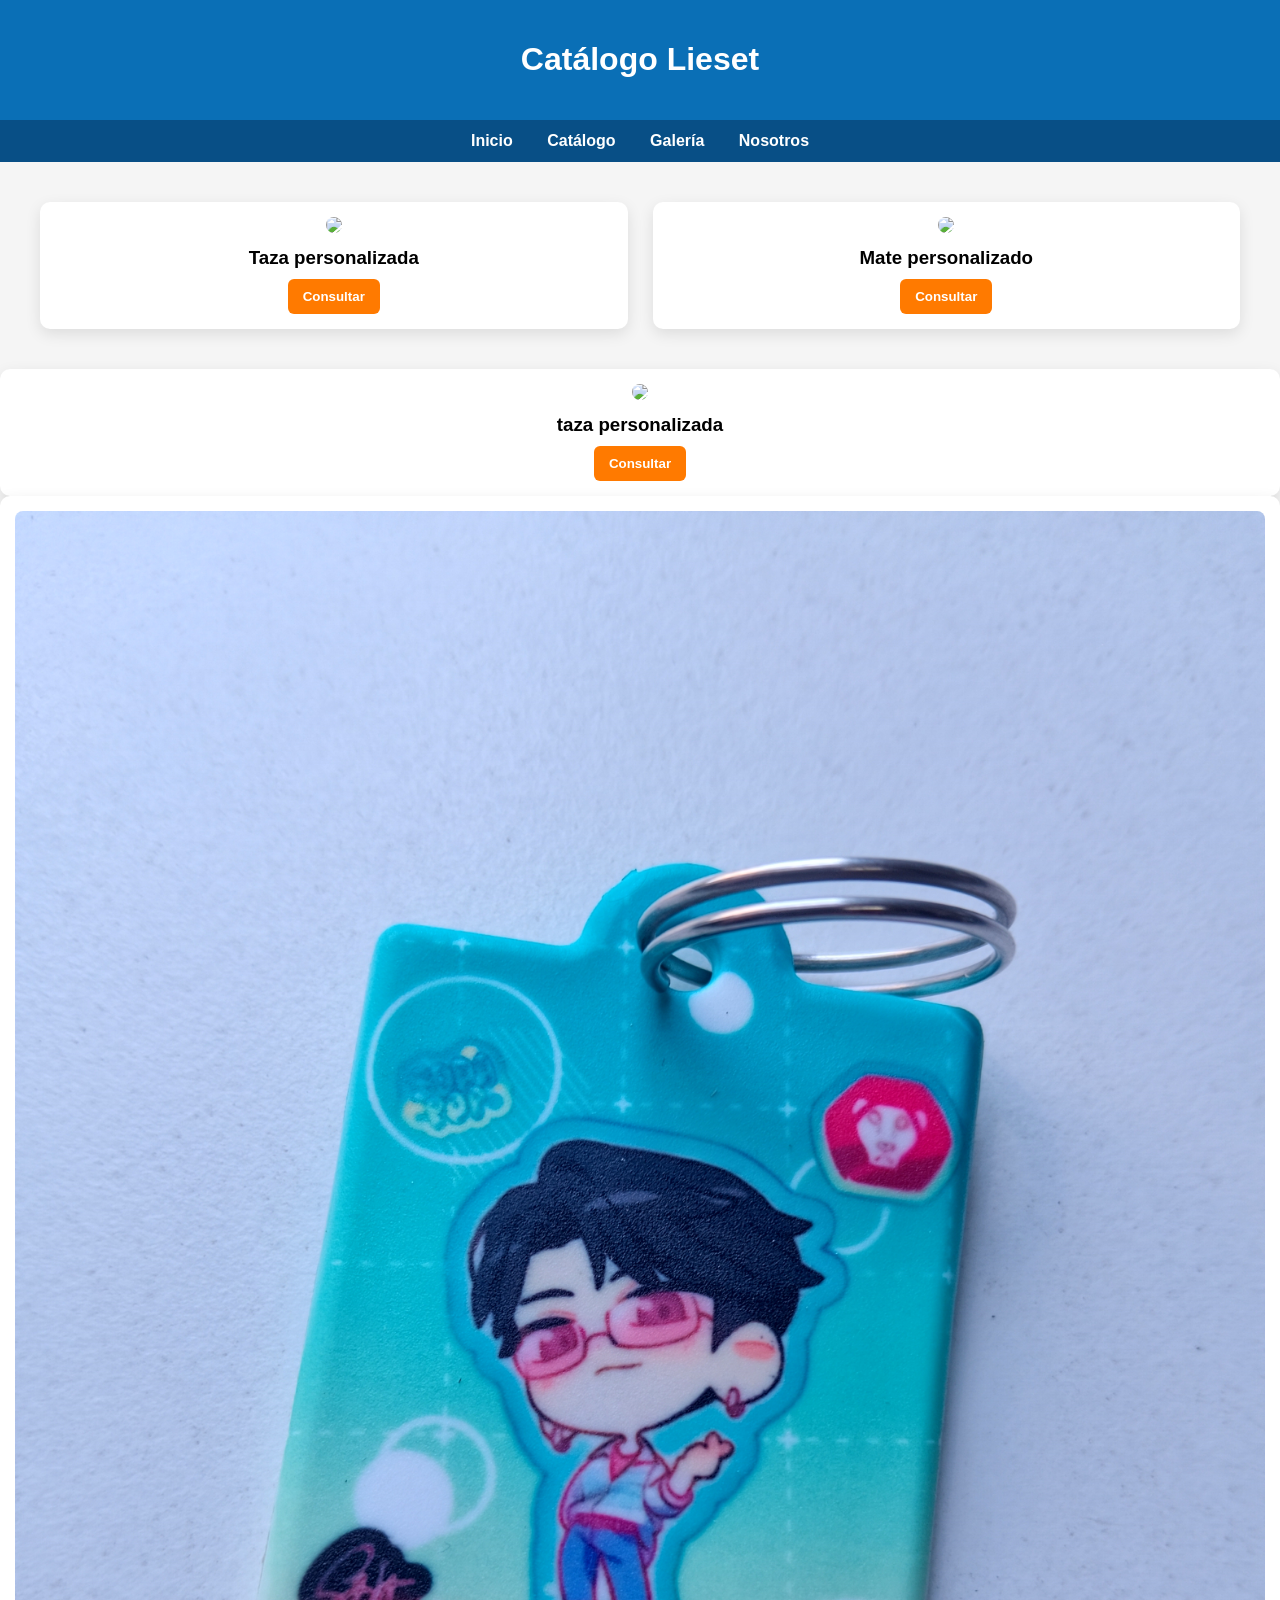
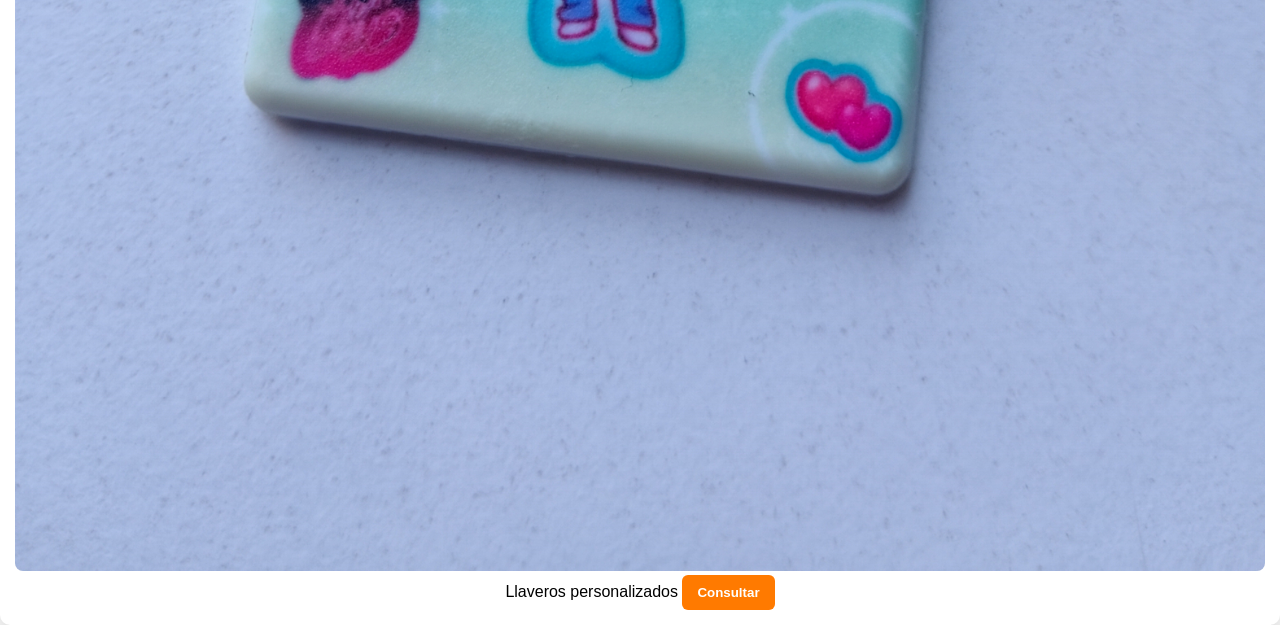
==== catalogo.html @ fd8b68c6 "Primera version web Lieset" ====
<!DOCTYPE html>
<html lang="es">

<head>

<meta charset="UTF-8">

<title>Catálogo Lieset</title>

<link rel="stylesheet" href="css/styles.css">

</head>

<body>

<header>

<h1>Catálogo Lieset</h1>

</header>

<nav>

<a href="index.html">Inicio</a>
<a href="catalogo.html">Catálogo</a>
<a href="galeria.html">Galería</a>
<a href="nosotros.html">Nosotros</a>

</nav>

<section class="productos">

<div class="producto">

<img src="img/taza.jpg">

<h3>Taza personalizada</h3>

<button onclick="consultar('Taza personalizada')">
Consultar
</button>

</div>

<div class="producto">

<img src="img/mate.jpg">

<h3>Mate personalizado</h3>

<button onclick="consultar('Mate personalizado')">
Consultar
</button>

</div>

</section>

<script src="js/script.js"></script>

</body>

</html>
<div class="producto">

<img src="img/taza 1.jpg">

<h3>taza personalizada</h3>

<button onclick="consultar('taza personalizada')">

Consultar

</button>

</div>
<div class="producto">

<img src="img/llavero 1.jpg" <img src="img/llavero 2.jpg"

<h3>Llaveros personalizados</h3>

<button onclick="consultar('Llaveros personalizados')">

Consultar

</button>

</div>
---- css/styles.css ----
body{
font-family:Arial;
margin:0;
background:#f5f5f5;
}

header{
background:#0a6fb6;
color:white;
padding:20px;
text-align:center;
}

nav{
background:#084f86;
padding:12px;
text-align:center;
}

nav a{
color:white;
margin:15px;
text-decoration:none;
font-weight:bold;
}

.hero{
padding:60px;
text-align:center;
}

.boton{
display:inline-block;
margin-top:20px;
padding:15px 25px;
background:#25D366;
color:white;
text-decoration:none;
border-radius:8px;
}
.productos{

display:grid;

grid-template-columns:repeat(auto-fit,minmax(220px,1fr));

gap:25px;

padding:40px;

}

.producto{

background:white;

border-radius:10px;

padding:15px;

text-align:center;

box-shadow:0 5px 15px rgba(0,0,0,0.1);

}

.producto img{

width:100%;

border-radius:8px;

}

.producto h3{

margin:10px 0;

}

.producto button{

background:#ff7a00;

color:white;

border:none;

padding:10px 15px;

border-radius:6px;

cursor:pointer;

font-weight:bold;

}
.producto:hover{

transform:translateY(-5px);

transition:0.3s;

}
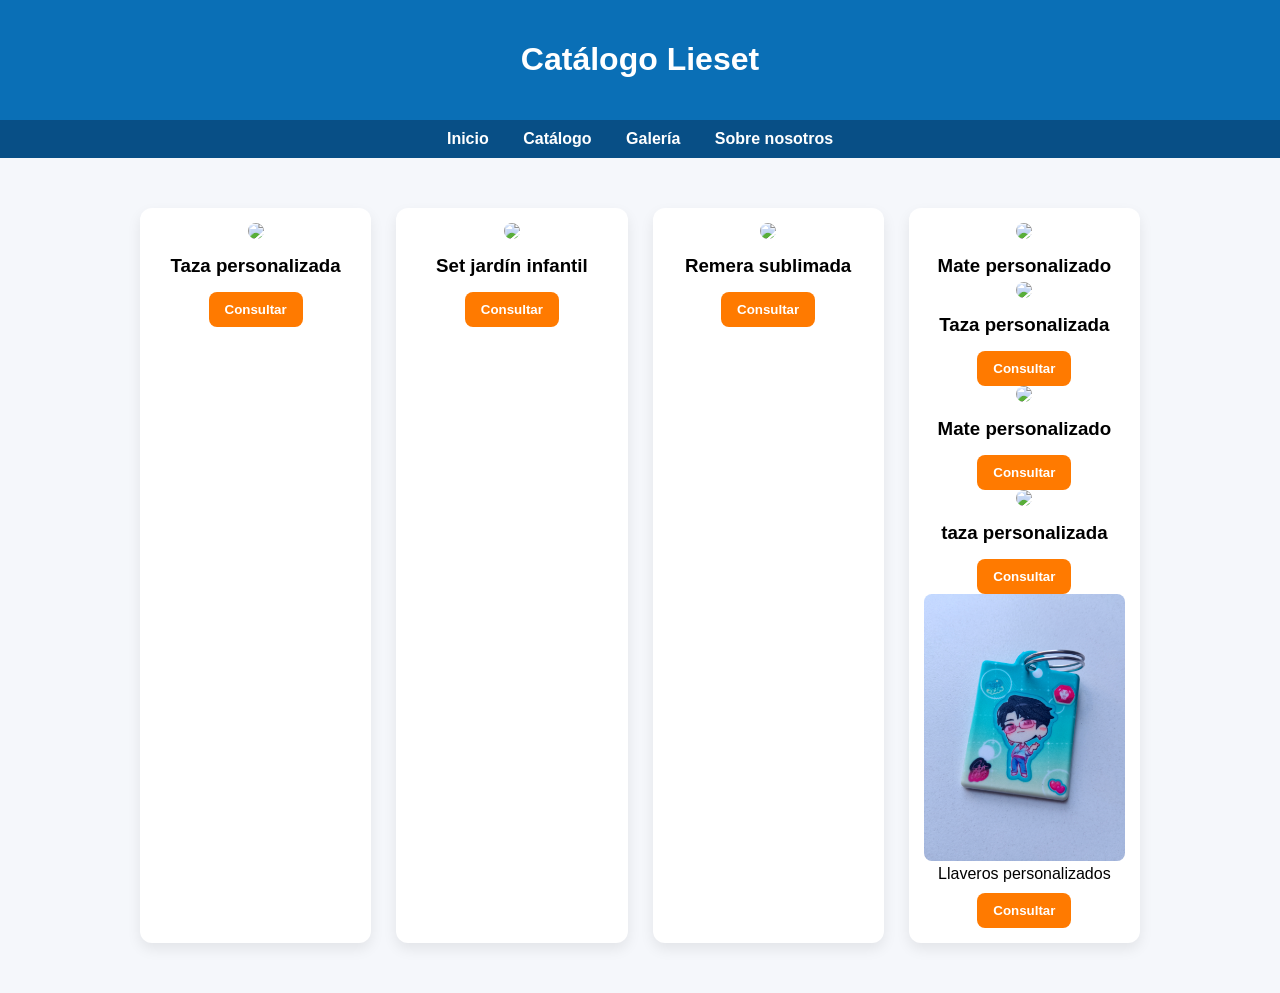
==== commit fe8f0747: "Arreglo tamaño de imagenes" ====
--- a/catalogo.html
+++ b/catalogo.html
@@ -1,32 +1,66 @@
 <!DOCTYPE html>
 <html lang="es">
+<head>
+<meta charset="UTF-8">
+<meta name="viewport" content="width=device-width, initial-scale=1.0">
+<title>Catálogo - Lieset</title>
 
-<head>
+<style>
+body{font-family:Arial;margin:0;background:#f5f7fb}
+header{background:#0a6fb6;color:white;padding:20px;text-align:center}
+nav{background:#084f86;padding:10px;text-align:center}
+nav a{color:white;margin:0 15px;text-decoration:none;font-weight:bold}
 
-<meta charset="UTF-8">
+.products{padding:50px 20px}
+.grid{display:grid;grid-template-columns:repeat(auto-fit,minmax(220px,1fr));gap:25px;max-width:1000px;margin:auto}
 
-<title>Catálogo Lieset</title>
+.card{background:white;border-radius:12px;padding:15px;text-align:center;box-shadow:0 6px 14px rgba(0,0,0,0.08)}
+.card img{width:100%;border-radius:8px}
+.card h3{margin:12px 0 5px}
+.card button{margin-top:10px;background:#ff7a00;border:none;padding:10px 16px;color:white;border-radius:8px;cursor:pointer;font-weight:bold}
 
-<link rel="stylesheet" href="css/styles.css">
-
+footer{margin-top:40px;background:#0a6fb6;color:white;text-align:center;padding:25px}
+</style>
 </head>
 
 <body>
 
 <header>
-
 <h1>Catálogo Lieset</h1>
-
 </header>
 
 <nav>
-
 <a href="index.html">Inicio</a>
 <a href="catalogo.html">Catálogo</a>
 <a href="galeria.html">Galería</a>
-<a href="nosotros.html">Nosotros</a>
+<a href="nosotros.html">Sobre nosotros</a>
+</nav>
 
-</nav>
+<section class="products">
+
+<div class="grid">
+
+<div class="card">
+<img src="https://via.placeholder.com/300">
+<h3>Taza personalizada</h3>
+<button onclick="consultar('Taza personalizada')">Consultar</button>
+</div>
+
+<div class="card">
+<img src="https://via.placeholder.com/300">
+<h3>Set jardín infantil</h3>
+<button onclick="consultar('Set jardín infantil')">Consultar</button>
+</div>
+
+<div class="card">
+<img src="https://via.placeholder.com/300">
+<h3>Remera sublimada</h3>
+<button onclick="consultar('Remera sublimada')">Consultar</button>
+</div>
+
+<div class="card">
+<img src="https://via.placeholder.com/300">
+<h3>Mate personalizado</h3>
 
 <section class="productos">
 
@@ -76,7 +110,7 @@
 </div>
 <div class="producto">
 
-<img src="img/llavero 1.jpg" <img src="img/llavero 2.jpg"
+<img src="img/llavero 1.jpg" 
 
 <h3>Llaveros personalizados</h3>
 
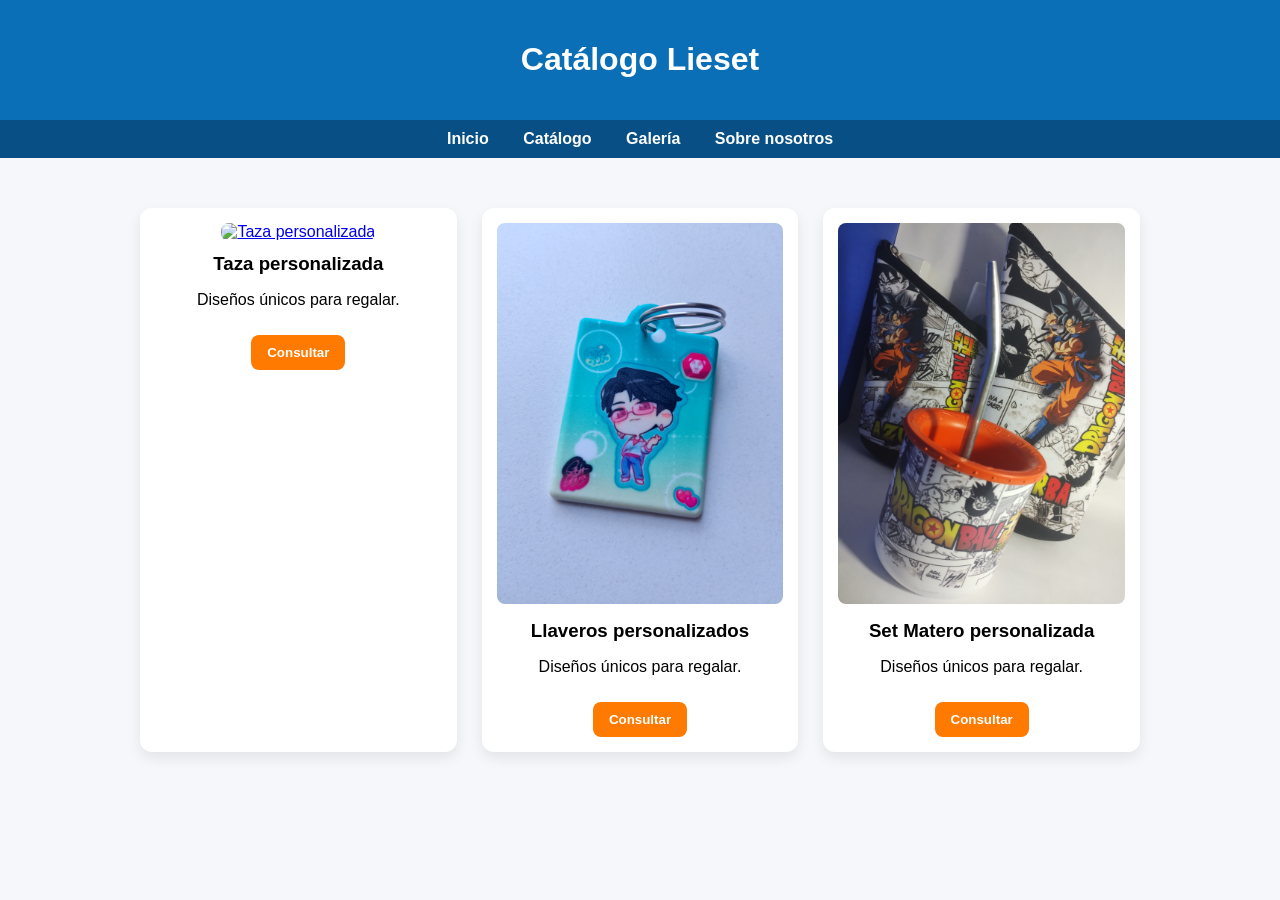
==== commit bd79f05d: "Imagenes se abren en grande" ====
--- a/catalogo.html
+++ b/catalogo.html
@@ -41,83 +41,28 @@
 <div class="grid">
 
 <div class="card">
-<img src="https://via.placeholder.com/300">
+<a href="img/taza 1.jpg" target="_blank">
+<img src="img/taza 1.jpg" alt="Taza personalizada">
+</a>
 <h3>Taza personalizada</h3>
-<button onclick="consultar('Taza personalizada')">Consultar</button>
+<p>Diseños únicos para regalar.</p>
+<button onclick="contact()">Consultar</button>
 </div>
 
 <div class="card">
-<img src="https://via.placeholder.com/300">
-<h3>Set jardín infantil</h3>
-<button onclick="consultar('Set jardín infantil')">Consultar</button>
+<a href="img/llavero 1.jpg" target="_blank">
+<img src="img/llavero 1.jpg" alt="Taza personalizada">
+</a>
+<h3>Llaveros personalizados</h3>
+<p>Diseños únicos para regalar.</p>
+<button onclick="contact()">Consultar</button>
 </div>
 
 <div class="card">
-<img src="https://via.placeholder.com/300">
-<h3>Remera sublimada</h3>
-<button onclick="consultar('Remera sublimada')">Consultar</button>
-</div>
-
-<div class="card">
-<img src="https://via.placeholder.com/300">
-<h3>Mate personalizado</h3>
-
-<section class="productos">
-
-<div class="producto">
-
-<img src="img/taza.jpg">
-
-<h3>Taza personalizada</h3>
-
-<button onclick="consultar('Taza personalizada')">
-Consultar
-</button>
-
-</div>
-
-<div class="producto">
-
-<img src="img/mate.jpg">
-
-<h3>Mate personalizado</h3>
-
-<button onclick="consultar('Mate personalizado')">
-Consultar
-</button>
-
-</div>
-
-</section>
-
-<script src="js/script.js"></script>
-
-</body>
-
-</html>
-<div class="producto">
-
-<img src="img/taza 1.jpg">
-
-<h3>taza personalizada</h3>
-
-<button onclick="consultar('taza personalizada')">
-
-Consultar
-
-</button>
-
-</div>
-<div class="producto">
-
-<img src="img/llavero 1.jpg" 
-
-<h3>Llaveros personalizados</h3>
-
-<button onclick="consultar('Llaveros personalizados')">
-
-Consultar
-
-</button>
-
+<a href="img/set 1.jpg" target="_blank">
+<img src="img/set 1.jpg" alt="Taza personalizada">
+</a>
+<h3>Set Matero personalizada</h3>
+<p>Diseños únicos para regalar.</p>
+<button onclick="contact()">Consultar</button>
 </div>
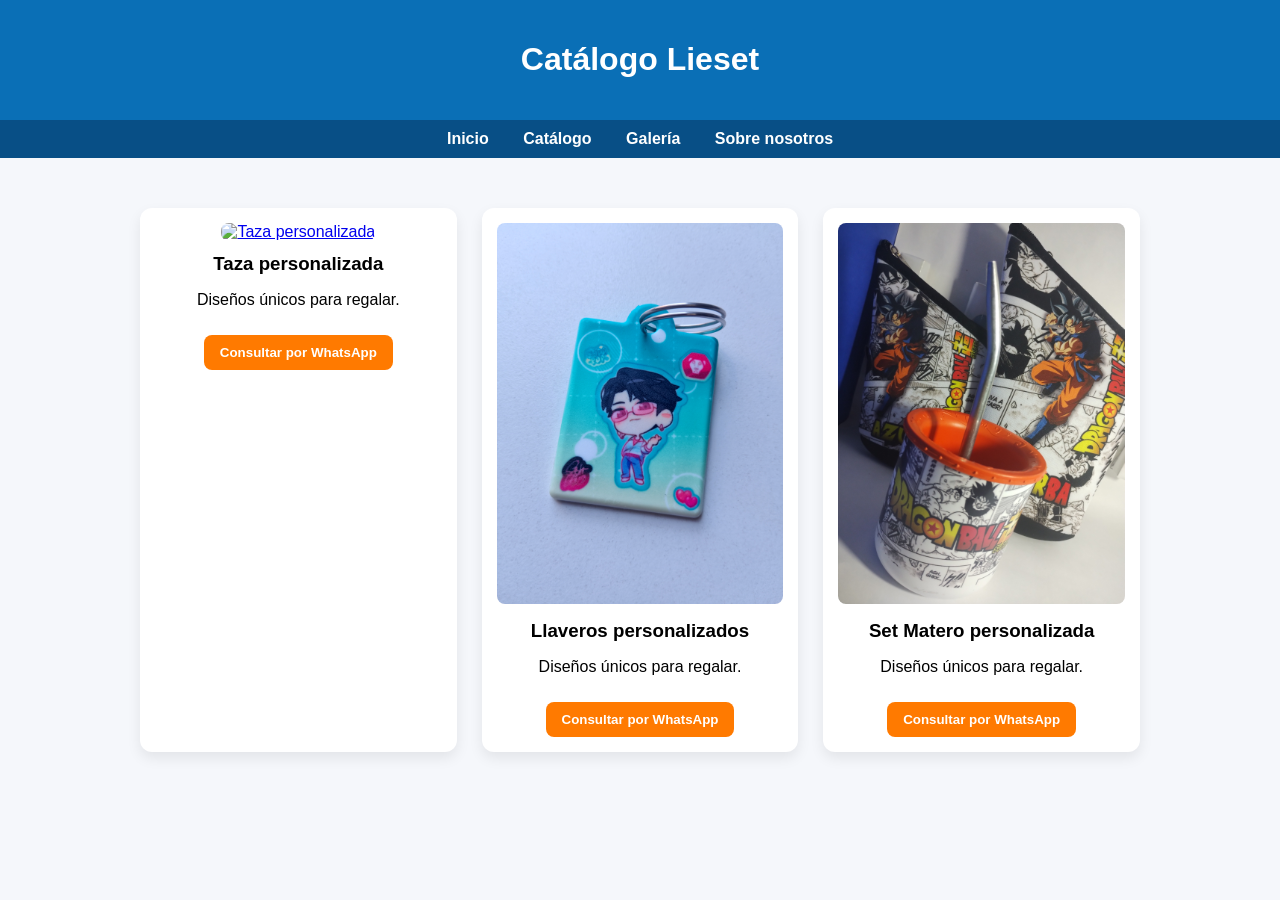
==== commit e05ba834: "cambio de boton consultar" ====
--- a/catalogo.html
+++ b/catalogo.html
@@ -46,7 +46,9 @@
 </a>
 <h3>Taza personalizada</h3>
 <p>Diseños únicos para regalar.</p>
-<button onclick="contact()">Consultar</button>
+<a href="https://wa.me/5492646237734?text=Hola%20quiero%20consultar%20por%20la%20taza%20personalizada" target="_blank">
+<button>Consultar por WhatsApp</button>
+</a>
 </div>
 
 <div class="card">
@@ -55,7 +57,9 @@
 </a>
 <h3>Llaveros personalizados</h3>
 <p>Diseños únicos para regalar.</p>
-<button onclick="contact()">Consultar</button>
+<a href="https://wa.me/5492646237734?text=Hola%20quiero%20consultar%20por%20la%20taza%20personalizada" target="_blank">
+<button>Consultar por WhatsApp</button>
+</a>
 </div>
 
 <div class="card">
@@ -64,5 +68,7 @@
 </a>
 <h3>Set Matero personalizada</h3>
 <p>Diseños únicos para regalar.</p>
-<button onclick="contact()">Consultar</button>
+<a href="https://wa.me/5492646237734?text=Hola%20quiero%20consultar%20por%20la%20taza%20personalizada" target="_blank">
+<button>Consultar por WhatsApp</button>
+</a>
 </div>
